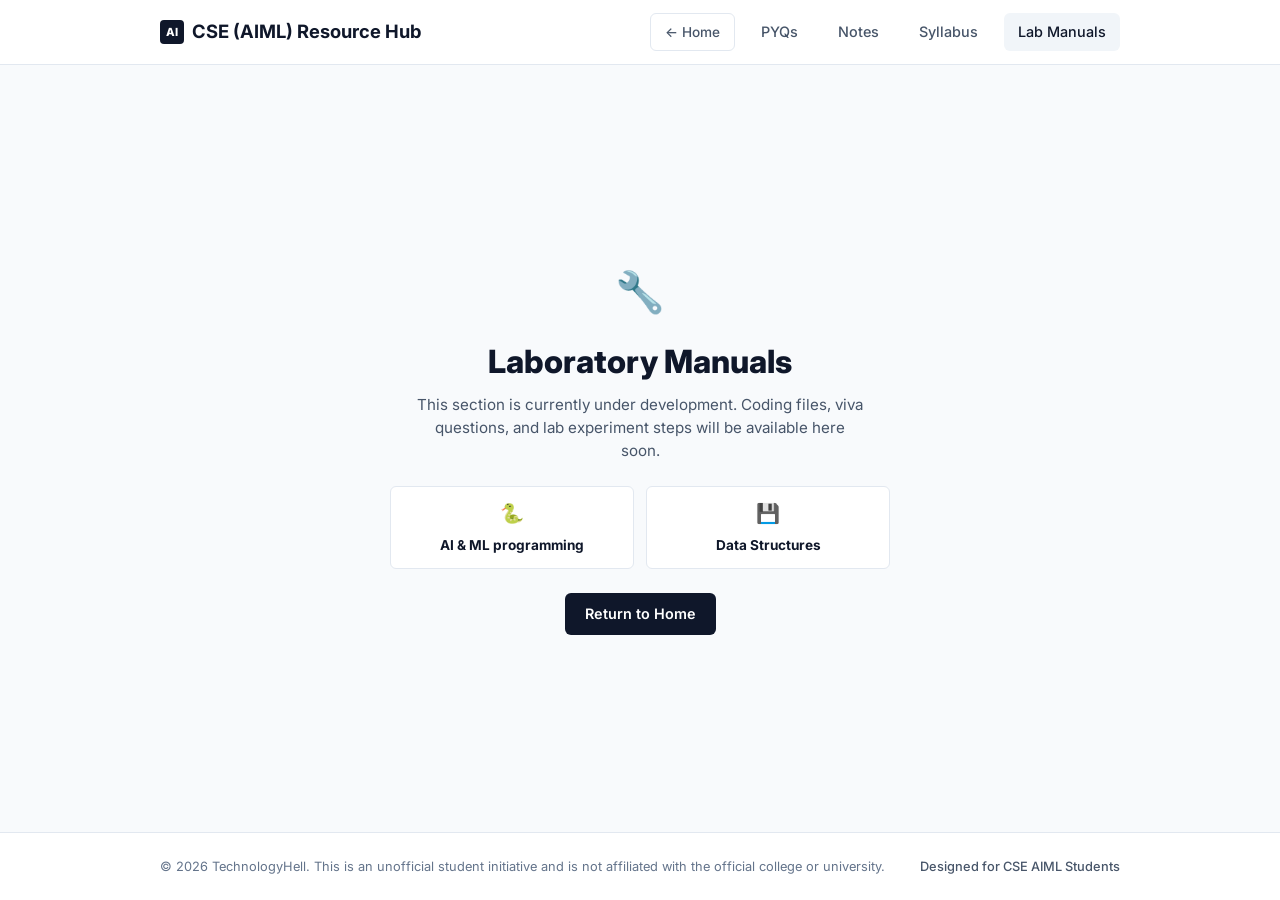
==== lab.html @ 667432c4 "Initial Commit" ====
<!DOCTYPE html>
<html lang="en">
<head>
  <meta charset="UTF-8">
  <meta name="viewport" content="width=device-width, initial-scale=1.0">
  <meta name="description" content="Lab manuals and coding files for B.Tech CSE (AIML).">
  <title>Laboratory Manuals</title>
  <link rel="stylesheet" href="style.css">
</head>
<body>

  <!-- Navigation Header -->
  <header>
    <div class="container nav-wrapper">
      <a href="index.html" class="logo">
        <div class="logo-icon"></div>
        CSE (AIML) Resource Hub
      </a>
      <nav class="nav-links">
        <a href="index.html" class="nav-btn btn-home">&larr; Home</a>
        <a href="pyq.html" class="nav-btn">PYQs</a>
        <a href="notes.html" class="nav-btn">Notes</a>
        <a href="syllabus.html" class="nav-btn">Syllabus</a>
        <a href="lab.html" class="nav-btn active">Lab Manuals</a>
      </nav>
    </div>
  </header>

  <!-- Coming Soon Screen -->
  <main class="container coming-soon-wrapper">
    <div class="cs-icon">🔧</div>
    <h1>Laboratory Manuals</h1>
    <p>This section is currently under development. Coding files, viva questions, and lab experiment steps will be available here soon.</p>
    
    <div style="display: flex; gap: 12px; flex-wrap: wrap; justify-content: center; margin-bottom: 24px; max-width: 500px; width: 100%;">
      <div style="background-color: var(--card-bg); border: 1px solid var(--card-border); border-radius: 6px; padding: 12px; flex: 1; min-width: 120px; text-align: center;">
        <span style="font-size: 1.2rem; display: block; margin-bottom: 4px;">🐍</span>
        <strong style="font-size: 0.85rem; color: var(--text-primary);">AI & ML programming</strong>
      </div>
      <div style="background-color: var(--card-bg); border: 1px solid var(--card-border); border-radius: 6px; padding: 12px; flex: 1; min-width: 120px; text-align: center;">
        <span style="font-size: 1.2rem; display: block; margin-bottom: 4px;">💾</span>
        <strong style="font-size: 0.85rem; color: var(--text-primary);">Data Structures</strong>
      </div>
    </div>

    <a href="index.html" class="btn-primary">Return to Home</a>
  </main>

  <!-- Footer -->
  <footer>
    <div class="container footer-wrapper">
      <div class="footer-info">
        &copy; 2026 TechnologyHell. This is an unofficial student initiative and is not affiliated with the official college or university.
      </div>
      <div class="footer-credit">
        Designed for CSE AIML Students
      </div>
    </div>
  </footer>

</body>
</html>
---- style.css ----
@import url('https://fonts.googleapis.com/css2?family=Inter:wght@300;400;500;600;700&display=swap');

/* Minimalist Design Tokens */
:root {
  --bg-primary: #f8fafc;
  --bg-secondary: #ffffff;
  --card-bg: #ffffff;
  --card-border: #e2e8f0;
  --card-hover-border: #cbd5e1;
  --primary: #0f172a; /* Dark slate */
  --accent: #2563eb;  /* Clean classic blue */
  --accent-hover: #1d4ed8;
  --text-primary: #0f172a;
  --text-secondary: #475569;
  --text-muted: #64748b;
  --font-family: 'Inter', sans-serif;
  --transition: all 0.2s ease-in-out;
}

/* Base resets */
* {
  margin: 0;
  padding: 0;
  box-sizing: border-box;
}

body {
  font-family: var(--font-family);
  background-color: var(--bg-primary);
  color: var(--text-primary);
  line-height: 1.5;
  min-height: 100vh;
  display: flex;
  flex-direction: column;
}

/* Layout Container */
.container {
  width: 100%;
  max-width: 1000px;
  margin: 0 auto;
  padding: 0 20px;
}

/* Navigation Header */
header {
  background-color: var(--bg-secondary);
  border-bottom: 1px solid var(--card-border);
  position: sticky;
  top: 0;
  z-index: 100;
}

.nav-wrapper {
  display: flex;
  justify-content: space-between;
  align-items: center;
  height: 64px;
}

.logo {
  display: flex;
  align-items: center;
  gap: 8px;
  text-decoration: none;
  font-weight: 700;
  font-size: 1.15rem;
  color: var(--text-primary);
}

.logo-icon {
  width: 24px;
  height: 24px;
  background-color: var(--primary);
  border-radius: 4px;
  display: flex;
  align-items: center;
  justify-content: center;
}

.logo-icon::before {
  content: "AI";
  color: #ffffff;
  font-weight: 800;
  font-size: 0.7rem;
}

.nav-links {
  display: flex;
  gap: 12px;
}

.nav-btn {
  text-decoration: none;
  color: var(--text-secondary);
  font-weight: 500;
  font-size: 0.9rem;
  padding: 8px 14px;
  border-radius: 6px;
  transition: var(--transition);
}

.nav-btn:hover, .nav-btn.active {
  color: var(--text-primary);
  background-color: #f1f5f9;
}

.btn-home {
  font-size: 0.85rem;
  border: 1px solid var(--card-border);
}

/* Hero Section */
.hero {
  padding: 60px 0 40px 0;
  text-align: center;
}

.hero h1 {
  font-size: 2.2rem;
  font-weight: 800;
  line-height: 1.25;
  color: var(--text-primary);
  margin-bottom: 12px;
  letter-spacing: -0.5px;
}

.hero p {
  color: var(--text-secondary);
  font-size: 1.05rem;
  max-width: 650px;
  margin: 0 auto 20px auto;
}

.institution {
  display: flex;
  justify-content: center;
  align-items: center;
  gap: 12px;
  flex-wrap: wrap;
}

.inst-tag {
  font-size: 0.8rem;
  color: var(--text-muted);
  background-color: #f1f5f9;
  padding: 4px 10px;
  border-radius: 4px;
  border: 1px solid var(--card-border);
}

/* Categories Grid */
.categories {
  padding: 20px 0 60px 0;
}

.section-title {
  font-size: 1.5rem;
  font-weight: 700;
  margin-bottom: 24px;
  text-align: center;
  color: var(--text-primary);
}

.category-grid {
  display: grid;
  grid-template-columns: repeat(2, 1fr);
  gap: 20px;
}

.cat-card {
  background-color: var(--card-bg);
  border: 1px solid var(--card-border);
  border-radius: 8px;
  padding: 24px;
  text-decoration: none;
  color: inherit;
  transition: var(--transition);
  display: flex;
  flex-direction: column;
}

.cat-card:hover {
  border-color: var(--card-hover-border);
  box-shadow: 0 4px 12px rgba(0, 0, 0, 0.03);
}

.cat-icon {
  font-size: 1.4rem;
  margin-bottom: 12px;
}

.cat-card h3 {
  font-size: 1.1rem;
  font-weight: 600;
  margin-bottom: 8px;
  color: var(--text-primary);
}

.cat-card p {
  color: var(--text-secondary);
  font-size: 0.9rem;
  line-height: 1.4;
  margin-bottom: 16px;
}

.cat-link {
  font-size: 0.85rem;
  font-weight: 600;
  color: var(--accent);
  margin-top: auto;
  display: inline-flex;
  align-items: center;
  gap: 4px;
}

.cat-card:hover .cat-link {
  color: var(--accent-hover);
}

.coming-soon-badge {
  background-color: #f1f5f9;
  border: 1px solid var(--card-border);
  color: var(--text-muted);
  padding: 2px 8px;
  border-radius: 4px;
  font-size: 0.7rem;
  font-weight: 600;
}

/* Tabs layout for subpages */
.tabs-container {
  display: flex;
  flex-direction: column;
  gap: 30px;
  margin-top: 10px;
  margin-bottom: 60px;
}

/* Hide Radio Inputs */
.tabs-container input[type="radio"] {
  display: none;
}

/* Scrollable Tabs Nav */
.tabs-nav {
  display: flex;
  gap: 6px;
  overflow-x: auto;
  padding-bottom: 8px;
  border-bottom: 1px solid var(--card-border);
}

.tabs-nav label {
  padding: 8px 16px;
  background-color: #f1f5f9;
  border: 1px solid var(--card-border);
  border-radius: 20px;
  color: var(--text-secondary);
  cursor: pointer;
  font-weight: 500;
  font-size: 0.85rem;
  transition: var(--transition);
  white-space: nowrap;
  user-select: none;
}

.tabs-nav label:hover {
  background-color: #e2e8f0;
  color: var(--text-primary);
}

/* Content Area */
.tabs-content {
  position: relative;
}

.tab-pane {
  display: none;
  grid-template-columns: repeat(2, 1fr);
  gap: 16px;
}

/* Show Content based on Checked Radio Button */
#sem1:checked ~ .tabs-content .pane-sem1,
#sem2:checked ~ .tabs-content .pane-sem2,
#sem3:checked ~ .tabs-content .pane-sem3,
#sem4:checked ~ .tabs-content .pane-sem4,
#sem5:checked ~ .tabs-content .pane-sem5,
#sem6:checked ~ .tabs-content .pane-sem6,
#sem7:checked ~ .tabs-content .pane-sem7,
#sem8:checked ~ .tabs-content .pane-sem8 {
  display: grid;
}

/* Active Label Style */
#sem1:checked ~ .tabs-nav label[for="sem1"],
#sem2:checked ~ .tabs-nav label[for="sem2"],
#sem3:checked ~ .tabs-nav label[for="sem3"],
#sem4:checked ~ .tabs-nav label[for="sem4"],
#sem5:checked ~ .tabs-nav label[for="sem5"],
#sem6:checked ~ .tabs-nav label[for="sem6"],
#sem7:checked ~ .tabs-nav label[for="sem7"],
#sem8:checked ~ .tabs-nav label[for="sem8"] {
  background-color: var(--primary);
  border-color: var(--primary);
  color: #ffffff;
}

/* Subject Card Styles */
.subject-card {
  background-color: var(--card-bg);
  border: 1px solid var(--card-border);
  border-radius: 8px;
  padding: 20px;
  display: flex;
  flex-direction: column;
}

.subject-code {
  font-size: 0.75rem;
  font-weight: 700;
  color: var(--text-muted);
  margin-bottom: 4px;
}

.subject-card h3 {
  font-size: 1rem;
  font-weight: 600;
  margin-bottom: 14px;
  color: var(--text-primary);
}

.card-meta {
  margin-top: auto;
}

.download-link, .syllabus-link {
  display: inline-flex;
  align-items: center;
  justify-content: center;
  text-decoration: none;
  color: var(--text-secondary);
  background-color: #f1f5f9;
  border: 1px solid var(--card-border);
  padding: 8px 12px;
  border-radius: 6px;
  font-size: 0.8rem;
  font-weight: 600;
  transition: var(--transition);
  width: 100%;
}

.download-link:hover, .syllabus-link:hover {
  background-color: var(--primary);
  border-color: var(--primary);
  color: #ffffff;
}

/* Coming Soon Screen */
.coming-soon-wrapper {
  flex: 1;
  display: flex;
  flex-direction: column;
  justify-content: center;
  align-items: center;
  text-align: center;
  padding: 80px 20px;
}

.cs-icon {
  font-size: 2.5rem;
  margin-bottom: 16px;
}

.coming-soon-wrapper h1 {
  font-size: 2rem;
  font-weight: 800;
  margin-bottom: 8px;
  color: var(--text-primary);
}

.coming-soon-wrapper p {
  color: var(--text-secondary);
  font-size: 0.95rem;
  max-width: 450px;
  margin-bottom: 24px;
}

.btn-primary {
  display: inline-flex;
  align-items: center;
  text-decoration: none;
  color: #ffffff;
  background-color: var(--primary);
  padding: 10px 20px;
  border-radius: 6px;
  font-weight: 600;
  font-size: 0.9rem;
  transition: var(--transition);
}

.btn-primary:hover {
  background-color: #334155;
}

/* Footer Section */
footer {
  margin-top: auto;
  border-top: 1px solid var(--card-border);
  padding: 24px 0;
  background-color: var(--bg-secondary);
}

.footer-wrapper {
  display: flex;
  justify-content: space-between;
  align-items: center;
  flex-wrap: wrap;
  gap: 12px;
}

.footer-info {
  font-size: 0.8rem;
  color: var(--text-muted);
}

.footer-credit {
  font-size: 0.8rem;
  color: var(--text-secondary);
  font-weight: 500;
}

/* Responsiveness */
@media (max-width: 768px) {
  .category-grid, .tab-pane {
    grid-template-columns: 1fr;
  }
  
  .nav-wrapper {
    flex-direction: column;
    height: auto;
    padding: 12px 0;
    gap: 8px;
  }
  
  .hero h1 {
    font-size: 1.8rem;
  }
  
  .footer-wrapper {
    flex-direction: column;
    text-align: center;
  }
}
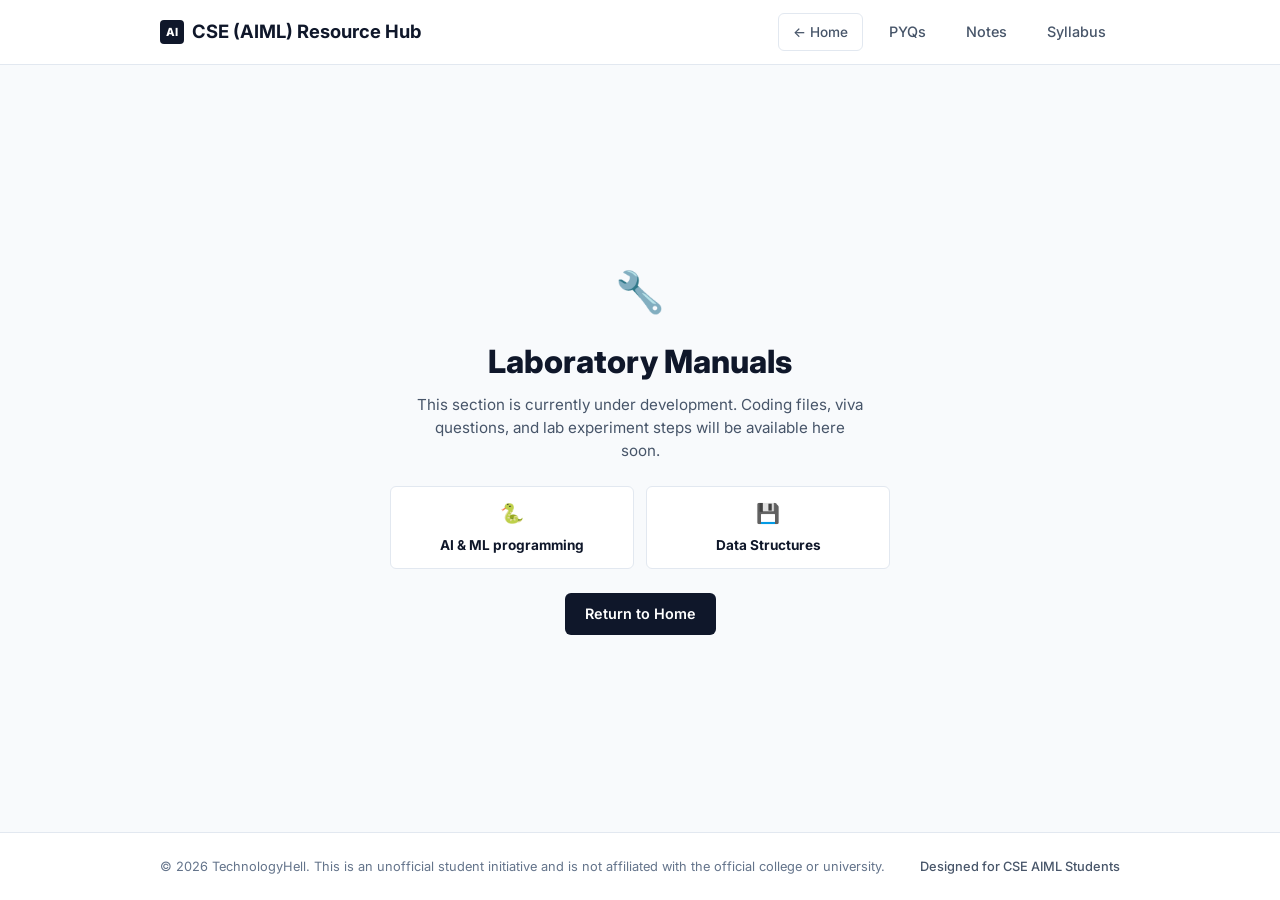
==== commit 8f3bf09c: "Project2" ====
--- a/lab.html
+++ b/lab.html
@@ -21,7 +21,6 @@
         <a href="pyq.html" class="nav-btn">PYQs</a>
         <a href="notes.html" class="nav-btn">Notes</a>
         <a href="syllabus.html" class="nav-btn">Syllabus</a>
-        <a href="lab.html" class="nav-btn active">Lab Manuals</a>
       </nav>
     </div>
   </header>
--- a/style.css
+++ b/style.css
@@ -453,3 +453,120 @@
     text-align: center;
   }
 }
+
+/* What's Coming Up Next Grid */
+.coming-grid {
+  display: grid;
+  grid-template-columns: repeat(3, 1fr);
+  gap: 16px;
+  max-width: 850px;
+  margin: 0 auto;
+  text-align: left;
+}
+
+.coming-item {
+  background-color: var(--card-bg);
+  border: 1px solid var(--card-border);
+  border-radius: 8px;
+  padding: 16px;
+  display: flex;
+  align-items: center;
+  gap: 12px;
+}
+
+.coming-item-icon {
+  font-size: 1.5rem;
+}
+
+.coming-item-content {
+  display: flex;
+  flex-direction: column;
+}
+
+.coming-item-title {
+  font-size: 0.9rem;
+  font-weight: 600;
+  color: var(--text-primary);
+}
+
+.coming-item-sub {
+  font-size: 0.75rem;
+  color: var(--text-secondary);
+}
+
+@media (max-width: 768px) {
+  .coming-grid {
+    grid-template-columns: repeat(2, 1fr);
+  }
+}
+
+@media (max-width: 500px) {
+  .coming-grid {
+    grid-template-columns: 1fr;
+  }
+}
+
+/* CSS-Only Modal */
+.modal {
+  display: none;
+  position: fixed;
+  top: 0;
+  left: 0;
+  width: 100%;
+  height: 100%;
+  background: rgba(15, 23, 42, 0.6);
+  backdrop-filter: blur(4px);
+  -webkit-backdrop-filter: blur(4px);
+  z-index: 1000;
+  align-items: center;
+  justify-content: center;
+}
+
+.modal:target {
+  display: flex;
+}
+
+.modal-content {
+  background: var(--bg-secondary);
+  border: 1px solid var(--card-border);
+  box-shadow: 0 10px 25px -5px rgba(0, 0, 0, 0.1);
+  padding: 32px 24px;
+  border-radius: 12px;
+  position: relative;
+  max-width: 420px;
+  width: 90%;
+  text-align: center;
+}
+
+.modal-content h3 {
+  font-size: 1.15rem;
+  font-weight: 700;
+  margin-bottom: 8px;
+  color: var(--text-primary);
+}
+
+.modal-content p {
+  color: var(--text-secondary);
+  font-size: 0.9rem;
+  margin-bottom: 24px;
+  line-height: 1.5;
+}
+
+.modal-btn-close {
+  display: inline-flex;
+  align-items: center;
+  justify-content: center;
+  text-decoration: none;
+  color: #ffffff;
+  background-color: var(--primary);
+  padding: 8px 18px;
+  border-radius: 6px;
+  font-weight: 600;
+  font-size: 0.85rem;
+  transition: var(--transition);
+}
+
+.modal-btn-close:hover {
+  background-color: #334155;
+}
+
